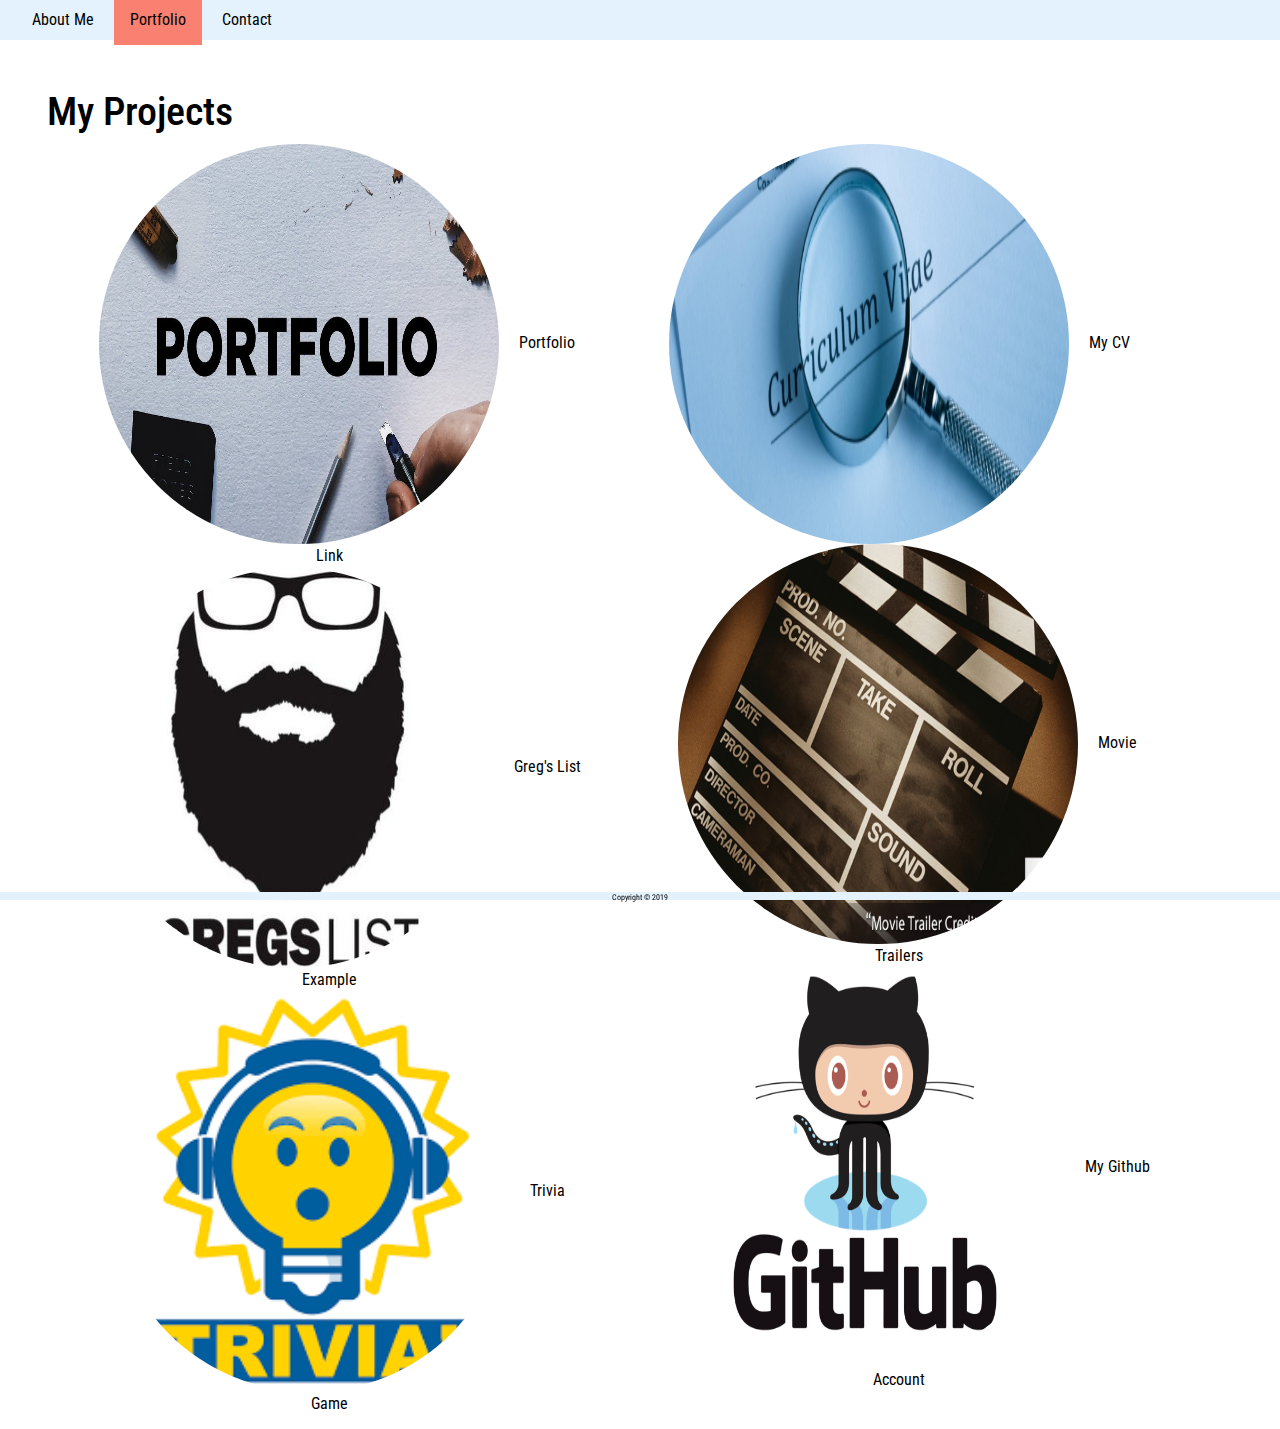
==== portfolio.html @ 8b10754c "done with portfolio" ====
<!DOCTYPE html>
<html lang="en">

<head>
  <meta charset="UTF-8">
  <meta name="viewport" content="width=device-width, initial-scale=1.0">
  <meta http-equiv="X-UA-Compatible" content="ie=edge">
  <title>Bootstrap About Allison</title>
  <link rel="stylesheet" href="https://stackpath.bootstrapcdn.com/bootstrap/4.3.1/css/bootstrap.min.css"
    integrity="sha384-ggOyR0iXCbMQv3Xipma34MD+dH/1fQ784/j6cY/iJTQUOhcWr7x9JvoRxT2MZw1T" crossorigin="anonymous">
  <link rel="stylesheet" type="text/css" href="../Bootstrap-Portfolio/assets/css/special.css">
  <link rel="stylesheet" type="text/css" href="assets/css/main.css">
  <link href="https://fonts.googleapis.com/css?family=Roboto+Condensed" rel="stylesheet">
</head>

<body>
  <nav class="navbar navbar-light">
    <div class="row">
      <div class="col-md-12">
        <a href="index.html">About Me</a>
        <a class="active" href="portfolio.html">Portfolio</a>
        <a href="contact.html">Contact</a>
      </div>
    </div>
  </nav>


  <div class="container">
    <div class="row fullwidth">
      <div class="col-12">
        <h1 class="left">My Projects</h1>
      </div>
    </div>

    <div class="row">
      <div class="col-md-6">
        <ul>
          <li>
            <img src="assets/imgs/portfolio1.jpg" class="rounded-circle imgs">
            <a href="https://allisonsnipes.github.io/newProject1/"> Portfolio Link</a>
          </li>

          <li>
            <img src="assets/imgs/gregslist.jpg" class="rounded-circle imgs">
            <a href="https://allisonsnipes.github.io/gregslist/"> Greg's List Example</a>
          </li>

          <li>
            <img src="assets/imgs/trivia.png" class="rounded-circle imgs">
            <a href="https://allisonsnipes.github.io/TriviaGame/"> Trivia Game</a>
          </li>
        </ul>
      </div>

      <div class="col-md-6">
        <ul>
          <li>
            <img src="assets/imgs/cv.jpeg" class="rounded-circle imgs">
            <a href="https://allisonsnipes.github.io/Resume/"> My CV</a>
          </li>

          <li>
            <img src="assets/imgs/movietrailer.jpg" class="rounded-circle imgs">
            <a href="https://allisonsnipes.github.io/movietrailer/"> Movie Trailers</a>
          </li>

          <li>
            <img src="assets/imgs/Octocat.jpg" class="rounded-circle imgs">
            <a href="https://github.com/allisonsnipes"> My Github Account</a>
          </li>
        </ul>
      </div>
    </div>
  </div>
</body>

<footer class="footer center"> Copyright © 2019</footer>

<script src="https://code.jquery.com/jquery-3.3.1.slim.min.js"
  integrity="sha384-q8i/X+965DzO0rT7abK41JStQIAqVgRVzpbzo5smXKp4YfRvH+8abtTE1Pi6jizo" crossorigin="anonymous"></script>
<script src="https://cdnjs.cloudflare.com/ajax/libs/popper.js/1.14.7/umd/popper.min.js"
  integrity="sha384-UO2eT0CpHqdSJQ6hJty5KVphtPhzWj9WO1clHTMGa3JDZwrnQq4sF86dIHNDz0W1" crossorigin="anonymous"></script>
<script src="https://stackpath.bootstrapcdn.com/bootstrap/4.3.1/js/bootstrap.min.js"
  integrity="sha384-JjSmVgyd0p3pXB1rRibZUAYoIIy6OrQ6VrjIEaFf/nJGzIxFDsf4x0xIM+B07jRM" crossorigin="anonymous"></script>

</html>
---- assets/css/main.css ----
* {
  color: black;
  font-family: 'Roboto Condensed', sans-serif;
}

body {
  background-image: url("../imgs/gray.png");
}

.navbar {
  background-color: #e3f2fd;
}

a {
  color: black;
  margin: auto;
  padding: 1em;
  text-align: center;
}

.active {
  background-color: salmon;
  color: black;
}

.imgs {
  width: 400px;
  height: 400px;
  margin: auto;
  border: 4em;
  display: inline-block;
}

p {
  margin: auto;
  border: 1em;
  display: inline-block;
}

ul, li {
  list-style: none;
  text-align: center;
  margin: auto;
}

.center {
  margin: auto;
  text-align: center;
}

.container {
  margin: 0;
  background-color: white;
  margin-top: 3em;
  margin-left: 2em;
}

.submitbutton {
  background-color: salmon;
  height: 6em;
  width: 8em;
  text-align: center;
  margin: auto;
}

.footer {
  margin-top: 0em;
  background-color: #e3f2fd;
  height: 1em;
  position: fixed;
  bottom: 0;
  width: 100%;
  text-align: center;
  font-size: .5em;
}
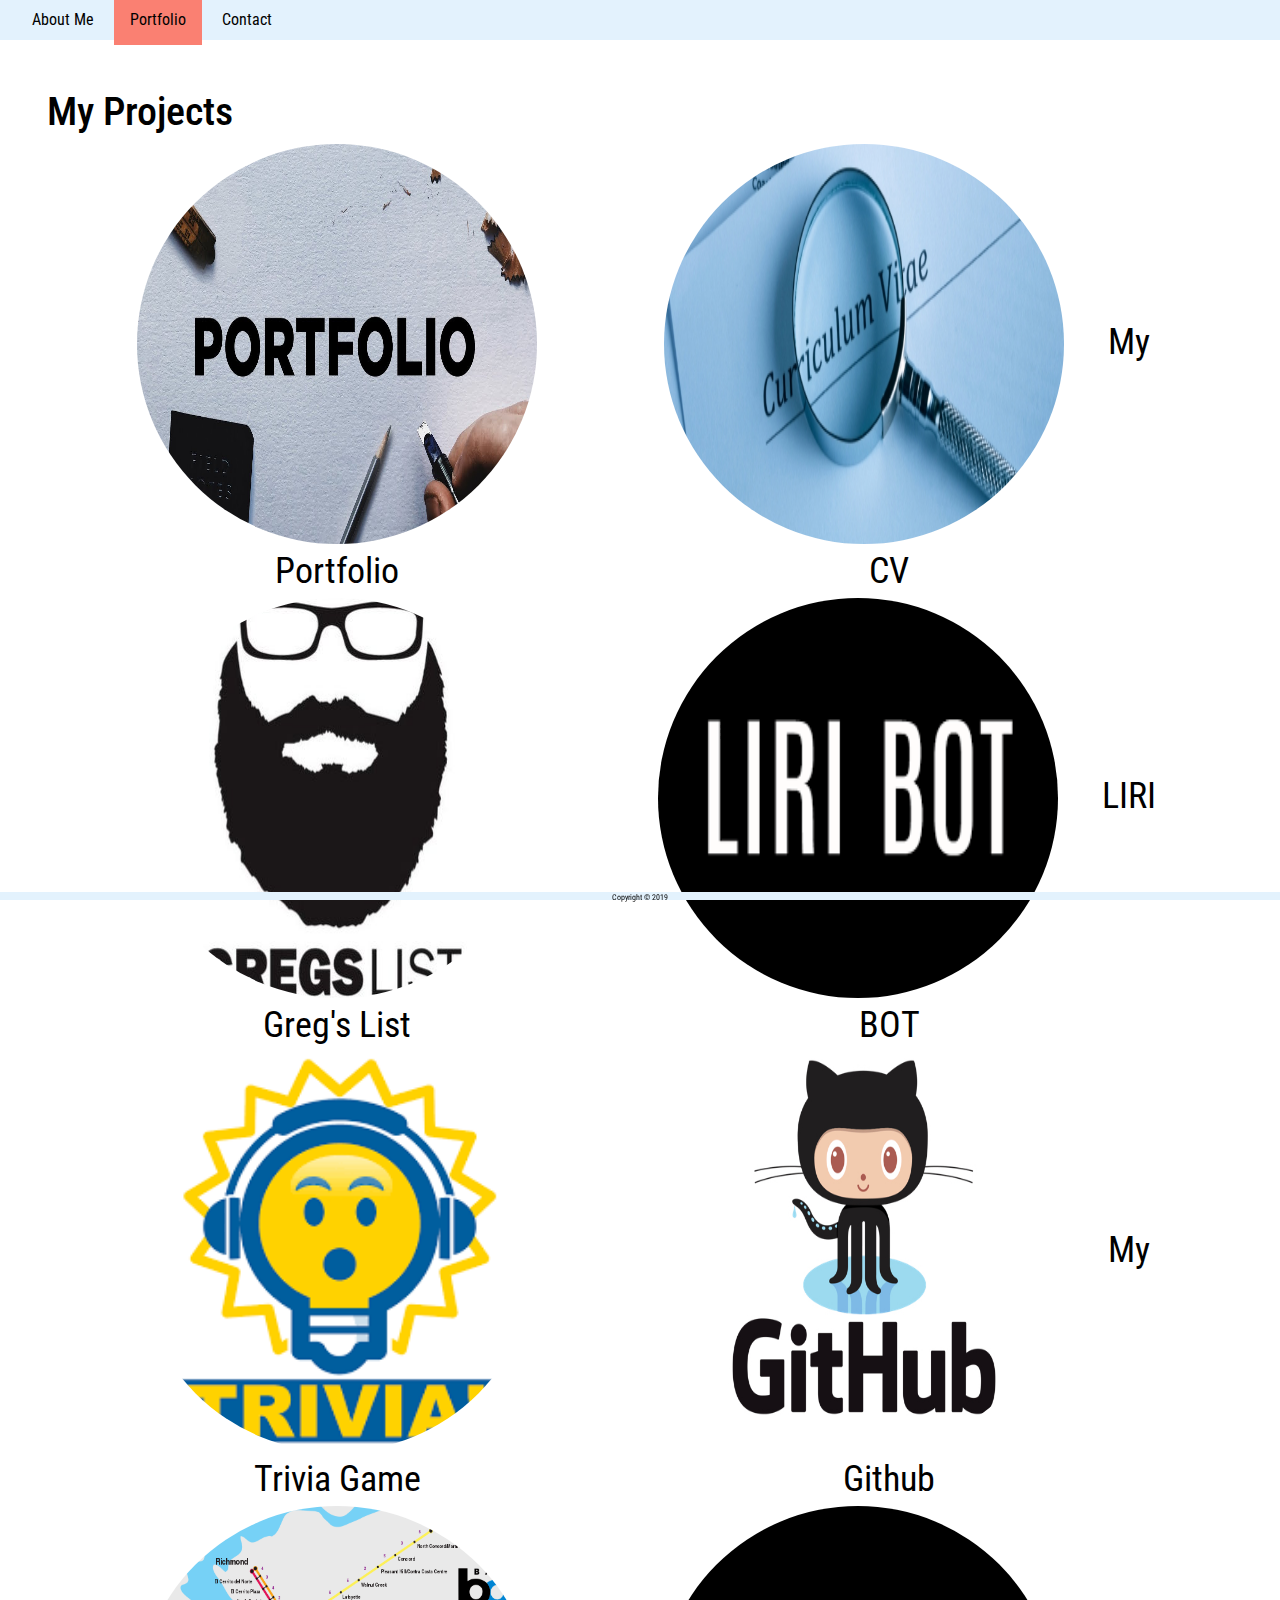
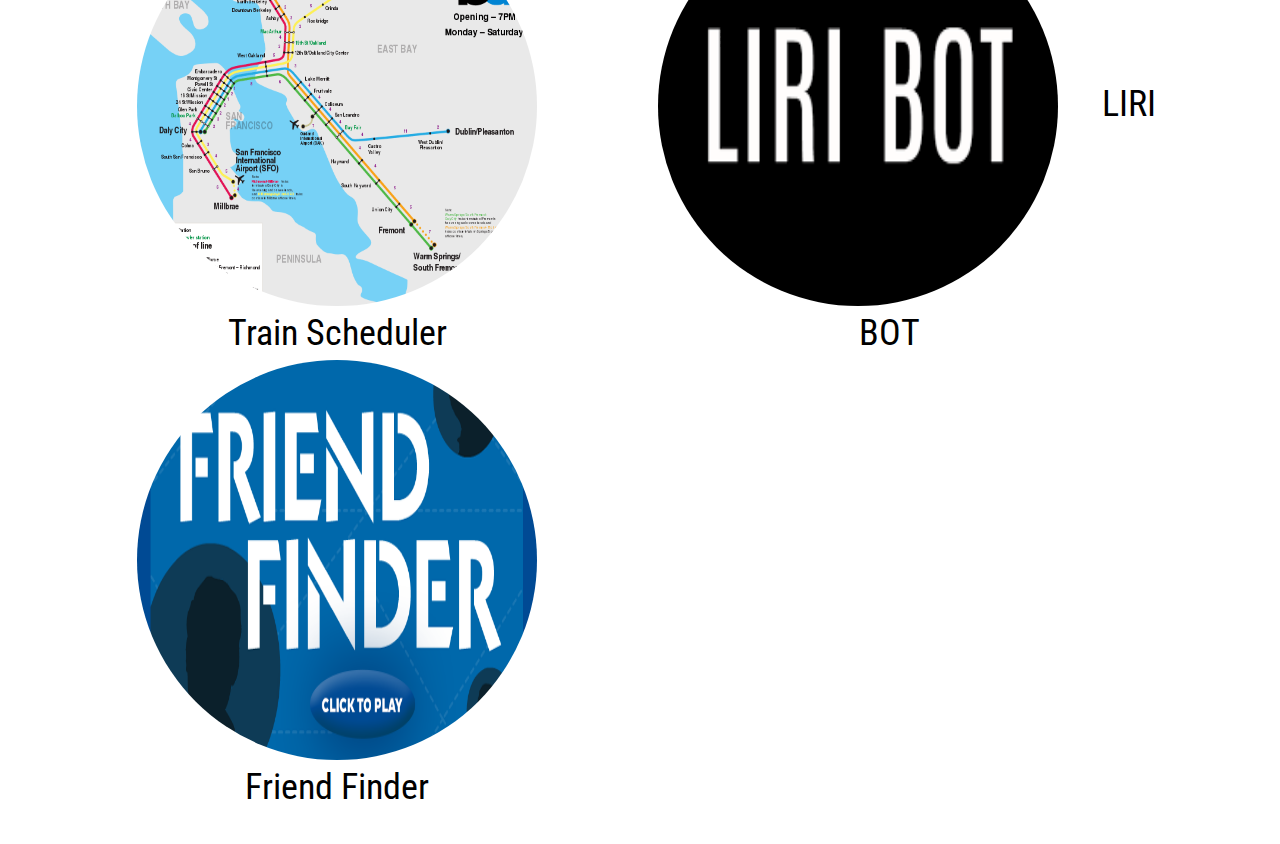
==== commit e3478a16: "done" ====
--- a/portfolio.html
+++ b/portfolio.html
@@ -37,17 +37,17 @@
         <ul>
           <li>
             <img src="assets/imgs/portfolio1.jpg" class="rounded-circle imgs">
-            <a href="https://allisonsnipes.github.io/newProject1/"> Portfolio Link</a>
+            <a href="https://allisonsnipes.github.io/newProject1/">Portfolio </a>
           </li>
 
           <li>
             <img src="assets/imgs/gregslist.jpg" class="rounded-circle imgs">
-            <a href="https://allisonsnipes.github.io/gregslist/"> Greg's List Example</a>
+            <a href="https://allisonsnipes.github.io/gregslist/">Greg's List </a>
           </li>
 
           <li>
             <img src="assets/imgs/trivia.png" class="rounded-circle imgs">
-            <a href="https://allisonsnipes.github.io/TriviaGame/"> Trivia Game</a>
+            <a href="https://allisonsnipes.github.io/TriviaGame/">Trivia Game </a>
           </li>
         </ul>
       </div>
@@ -56,19 +56,43 @@
         <ul>
           <li>
             <img src="assets/imgs/cv.jpeg" class="rounded-circle imgs">
-            <a href="https://allisonsnipes.github.io/Resume/"> My CV</a>
+            <a href="https://allisonsnipes.github.io/Resume/">My CV </a>
           </li>
 
           <li>
-            <img src="assets/imgs/movietrailer.jpg" class="rounded-circle imgs">
-            <a href="https://allisonsnipes.github.io/movietrailer/"> Movie Trailers</a>
+            <img src="assets/imgs/liri.png" class="rounded-circle imgs">
+            <a href="https://allisonsnipes.github.io/LIRIBot/">LIRI BOT </a>
           </li>
 
           <li>
             <img src="assets/imgs/Octocat.jpg" class="rounded-circle imgs">
-            <a href="https://github.com/allisonsnipes"> My Github Account</a>
+            <a href="https://github.com/allisonsnipes">My Github </a>
           </li>
         </ul>
+      </div>
+
+      <div class="col-md-6">
+        <ul>
+          <li>
+            <img src="assets/imgs/trains.png" class="rounded-circle imgs">
+            <a href="https://allisonsnipes.github.io/Train-Scheduler/">Train Scheduler </a>
+          </li>
+
+          <li>
+            <img src="assets/imgs/friends.png" class="rounded-circle imgs">
+            <a href="https://allisonsnipes.github.io/Friend-Finder/">Friend Finder </a>
+          </li>
+        </ul>
+      </div>
+      
+        <div class="col-md-6">
+          <ul>
+            <li>
+              <img src="assets/imgs/liri.png" class="rounded-circle imgs">
+              <a href="https://allisonsnipes.github.io/LIRIBot/">LIRI BOT </a>
+            </li>
+          </ul>
+        </div>
       </div>
     </div>
   </div>
--- a/assets/css/main.css
+++ b/assets/css/main.css
@@ -41,6 +41,11 @@
   list-style: none;
   text-align: center;
   margin: auto;
+  font-size: 1.5em;
+}
+
+.textboox {
+  width: inherit;
 }
 
 .center {
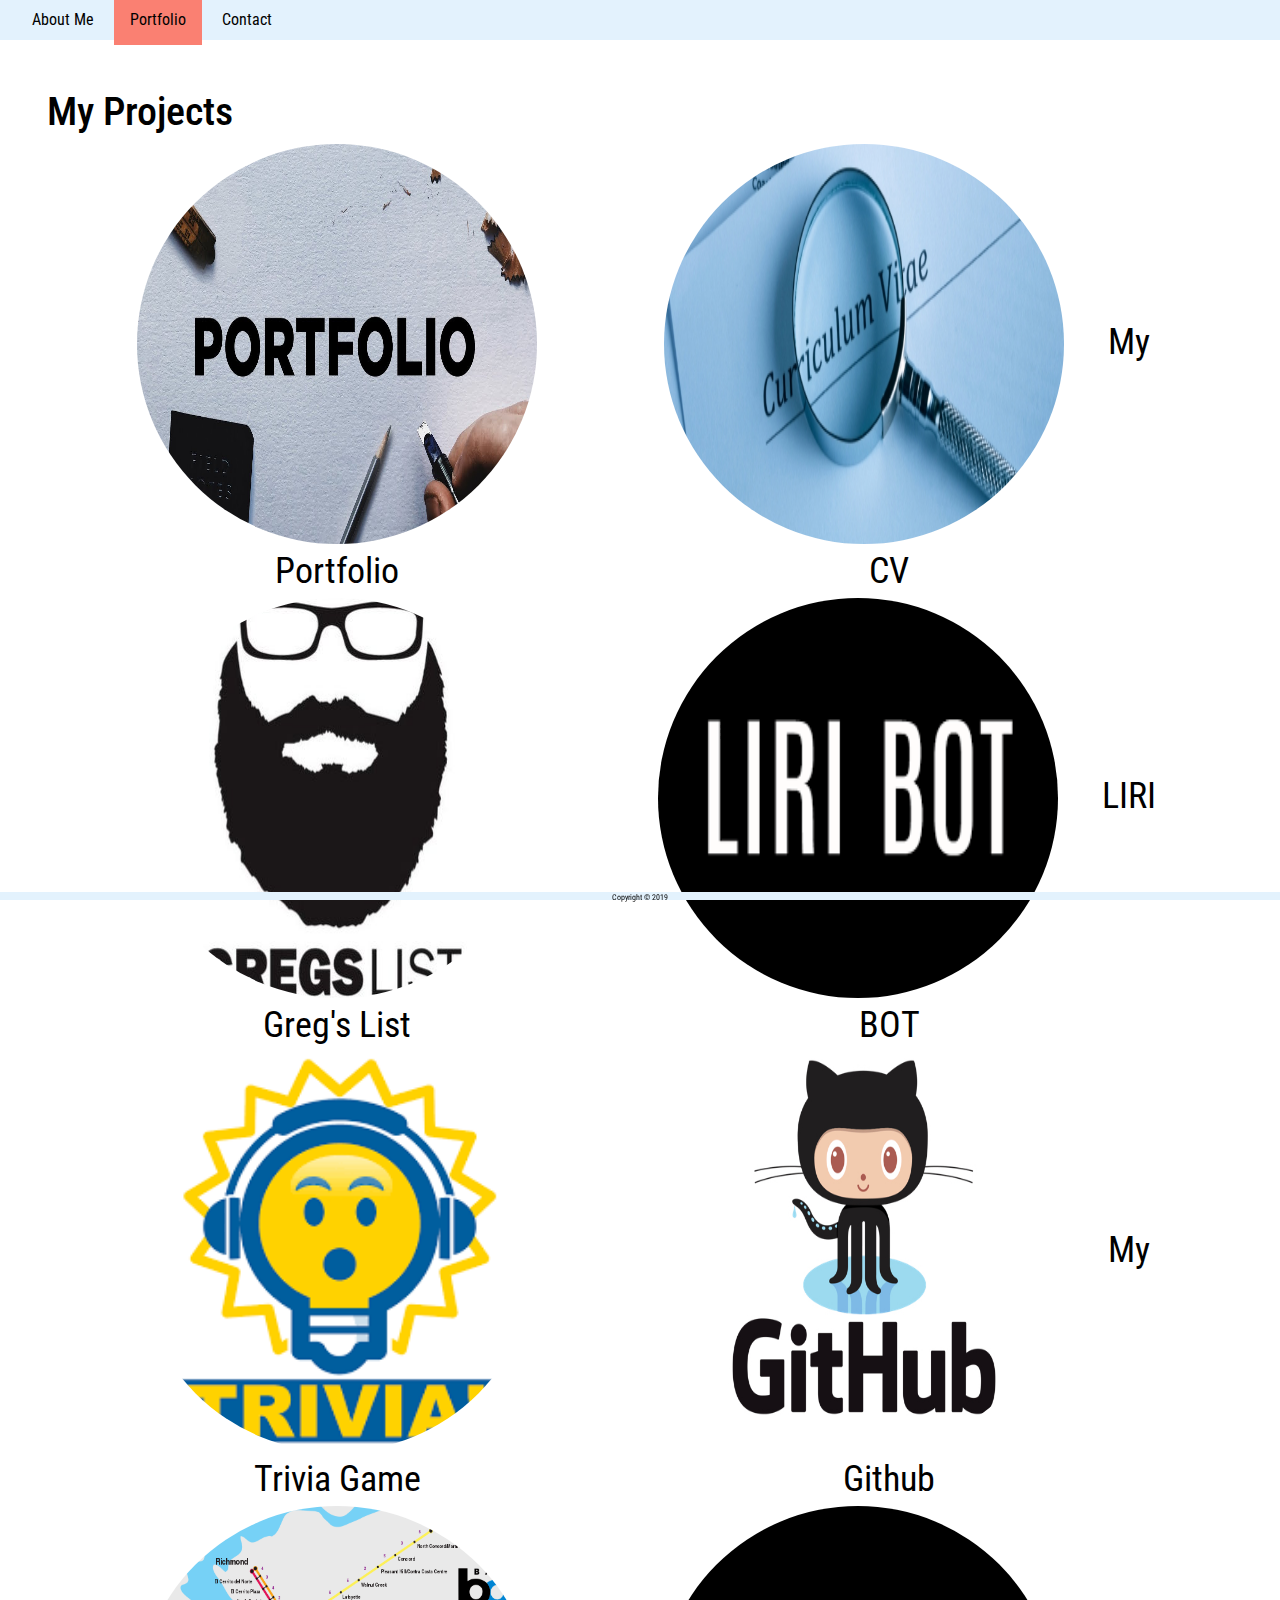
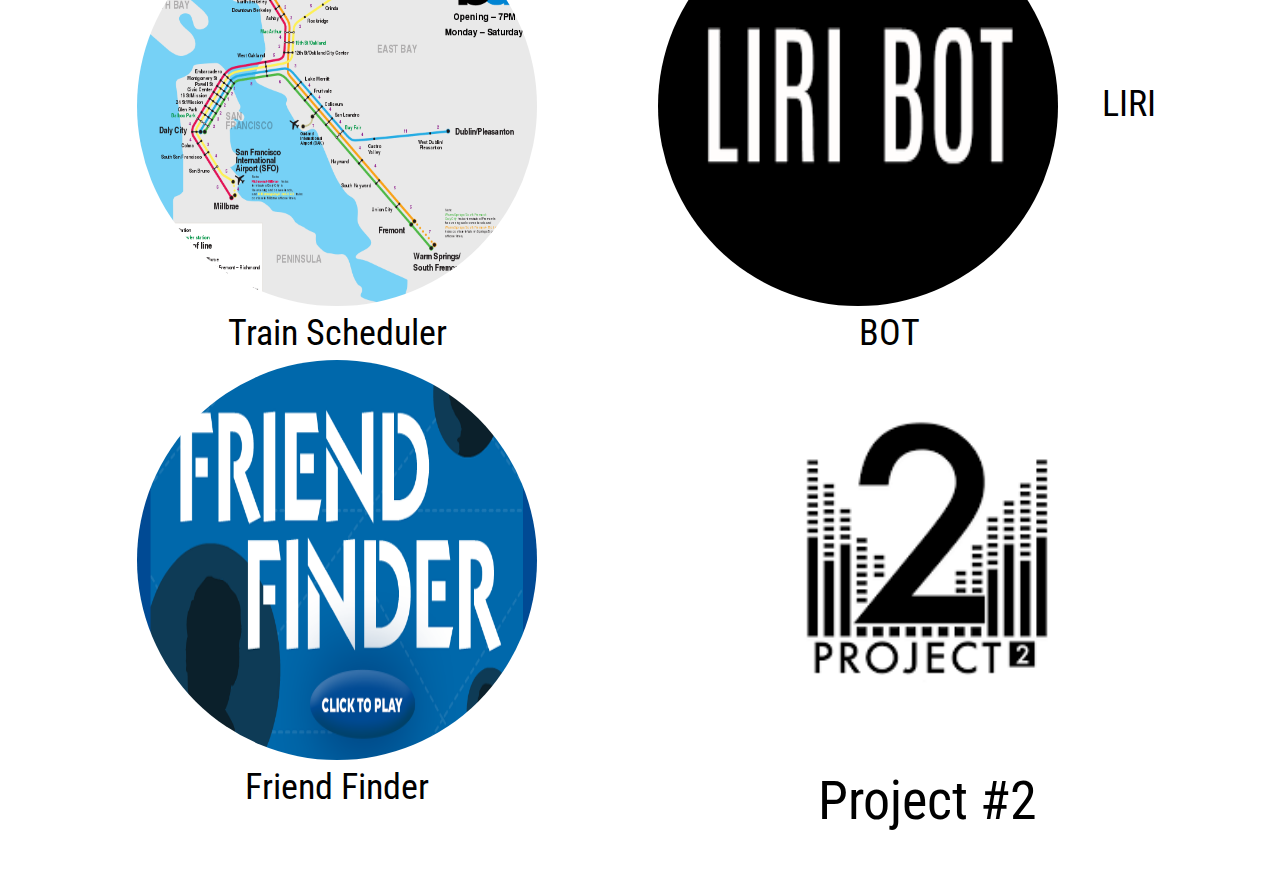
==== commit 6d9c5f6e: "redoing" ====
--- a/portfolio.html
+++ b/portfolio.html
@@ -91,6 +91,11 @@
               <img src="assets/imgs/liri.png" class="rounded-circle imgs">
               <a href="https://allisonsnipes.github.io/LIRIBot/">LIRI BOT </a>
             </li>
+            <ul>
+              <li>
+                <img src="assets/imgs/proj2.png" class="rounded-circle imgs">
+                <a href="https://github.com/allisonsnipes/newproject2/">Project #2</a>
+              </li>
           </ul>
         </div>
       </div>
